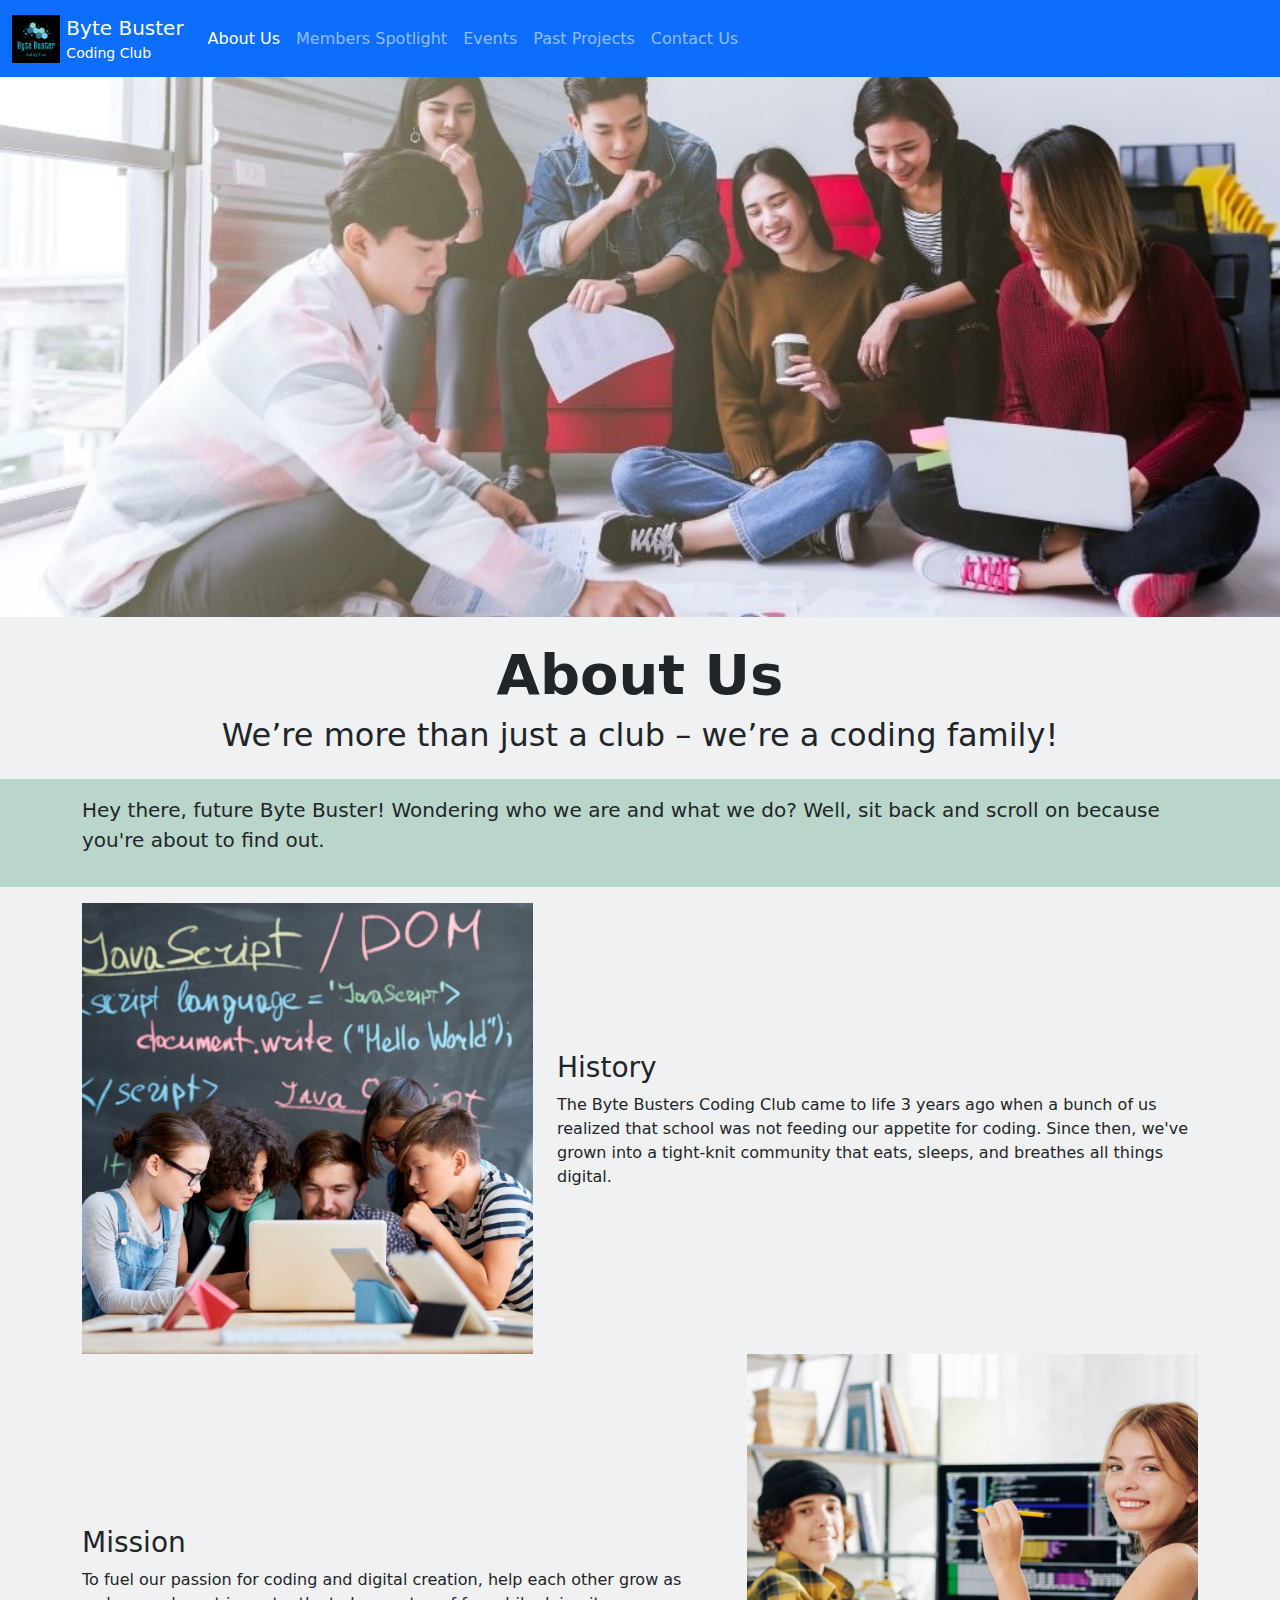
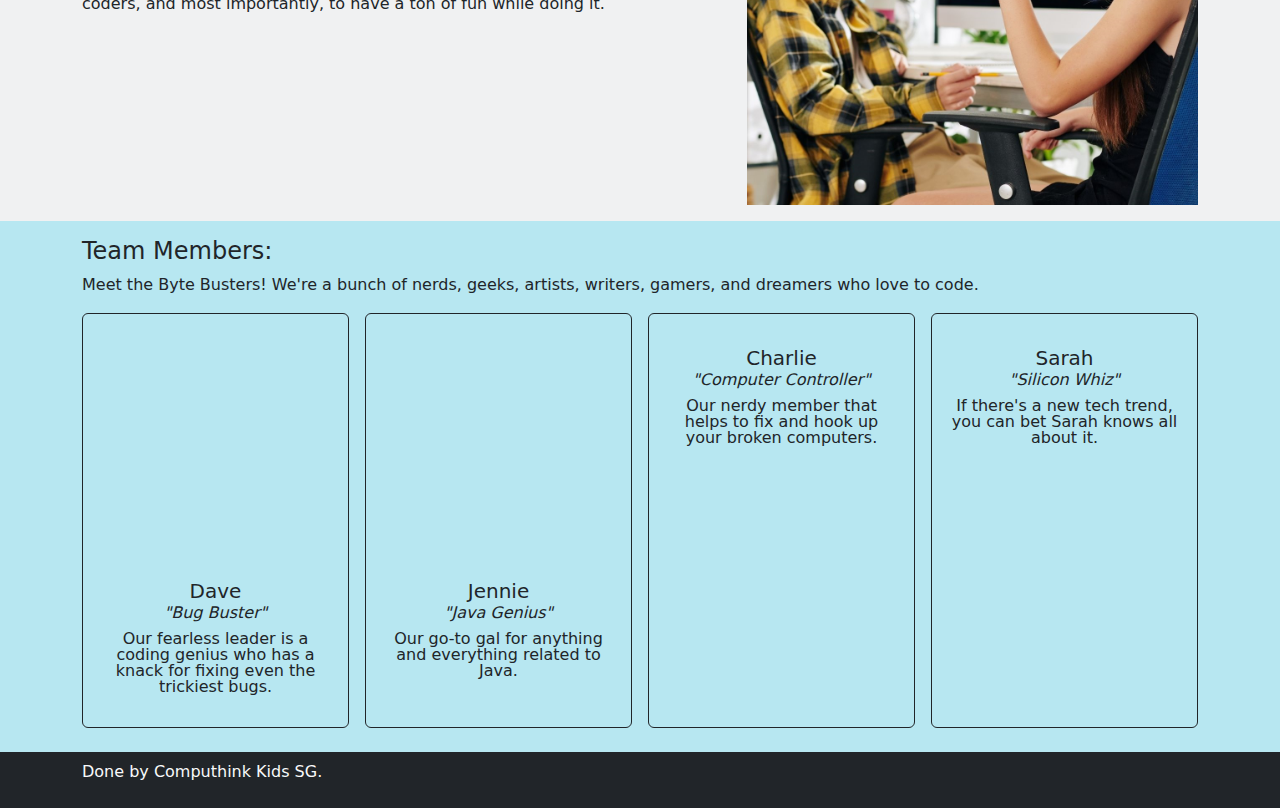
==== aboutus.html @ d85a8581 "Baseline" ====
<!DOCTYPE html>
<html lang="en-SG">
<head>
	<meta charset="utf-8"/>
	<meta name="viewport" content="width=device-width"/>
	<title>Byte Buster Coding Club</title>
	<script src="script/jquery.min.js"></script>
	<!-- Head Task 1: Add in script for script/bootstrap.js here -->
	<script src="script/bootstrap.js"></script>
	<link href="script/bootstrap.css" rel="stylesheet">
	<!-- Head Task 2: Add in link to stylesheet script/aboutus.css -->
	<link href="script/aboutus.css" rel="stylesheet">
	<!-- Head Task 3: Add in icon img/favicon-bbcc.png -->
	<link href="/img/favicon-bbcc.png" rel="icon" />	
</head>
<body class="bg-secondary bg-opacity-10" style="min-width:320px">
	<header>
		<nav class="navbar navbar-dark navbar-expand-lg bg-primary">
			<div class="container-fluid">
				<a class="navbar-brand" href="index.html">
					<!-- Add in the correct logo -->
					<img src="img/logo-bbcc.png" alt="logo" class="d-inline-block" style="max-height:3rem">
					<span class="d-none d-sm-inline-block align-middle">Byte Buster<small class="d-block lh-xs fs-7">Coding Club</small></span>
				</a>
				<button class="navbar-toggler" type="button" data-bs-toggle="collapse" data-bs-target="#navlinks"><span class="navbar-toggler-icon"></span></button>
				<div class="collapse navbar-collapse" id="navlinks">
					<ul class="navbar-nav mr-auto mb-2 mb-lg-0">
						<!-- Add in the correct link -->
						<li class="nav-item"><a class="nav-link active" href="aboutus.html">About Us</a></li>
						<li class="nav-item"><a class="nav-link" href="memberspotlight.html">Members Spotlight</a></li>
						<!-- add list item for events.html --> 
									<li class="nav-item"><a class="nav-link" href="events.html">Events</a></li>
						<!-- add list item for projects.html --> 
									<li class="nav-item"><a class="nav-link" href="projects.html">Past Projects</a></li>
						<li class="nav-item"><a class="nav-link" href="contacts.html">Contact Us</a></li>
					</ul>
				</div>
			</div>
		</nav>
	</header>
	<!-- Here the main container where students should code -->
	<article class="min-vh-100">
		<!-- Banner Region -->
		<div id="banner"></div>
		<!-- Page Header -->
		<div class="container pt-4 py-3">
			<!-- Fill in the corresponding Page Heading. -->
			<!-- About Us -->
			<!-- We’re more than just a club – we’re a coding family! -->
			<h1 class="text-center fw-bold display-4">About Us</h1>
			  <!-- (Page Header Task 2) Add a <h2> text to add a subtext or a tagline
				  e.g. "Where we code, create and conquer the digital world" -->
			  <h2 class="text-center">We’re more than just a club – we’re a coding family!</h2>	
		</div>
		<!-- Leading Text -->
		<!-- Change the background of the leading text -->
		<div class="py-3 bg-success bg-opacity-25">
			<div class="container">
				<!-- Fill in the description lead text -->
				<p class="lead">
					Hey there, future Byte Buster! Wondering who we are and what we do? Well, sit back and scroll on because you're about to find out.
				</p>
				<!--  -->
			</div>
		</div>
		<!-- Key section -->
		<div class="container py-3">
			<div class="row align-items-center">
				<div class="col col-12 col-md-5 order-1 order-md-0">
					<!-- Photo Task 1: Add a photo here : img/clubphoto.png -->
					<img class="d-block mx-auto w-50 w-md-100" src="img/clubphoto.png" alt="club photo">
				</div>
				<div class="col col-12 col-md-7">
					<!-- Text Task 1: Add in the History -->
					<H3>History</H3>
					<!-- Sample Text:  -->		
					<p>
						The Byte Busters Coding Club came to life 3 years ago when a bunch of us realized that school was not feeding our appetite for coding. Since then, we've grown into a tight-knit community that eats, sleeps, and breathes all things digital.
					</p>
				</div>
			</div>
			<div class="row align-items-center">
				<div class="col col-12 col-md-7">
					<!-- Text Task 2: Add in the Mission -->
					<h3>Mission</h3>
					<!-- Sample Text: To fuel our passion for coding and digital creation, help each other grow as coders, and most importantly, to have a ton of fun while doing it. -->
					<p>
						To fuel our passion for coding and digital creation, help each other grow as coders, and most importantly, to have a ton of fun while doing it.
					</p>
				</div>
				<div class="col col-12 col-md-5 order-1 order-md-0">
					<!-- Photo Task 2: Add a photo here : img/memberspotlight.png -->
					<!-- Follow the codes in Photo Task 1 -->
					<img class="d-block mx-auto w-50 w-md-100" src="img/memberspotlight.png" alt="members">
				</div>
			</div>
		</div>
		<!-- Member Spotlight -->
		<div class="py-3 pb-4 bg-info bg-opacity-25">
			<div class="container">
				<h3 class="h4">Team Members:</h3>
				<p>Meet the Byte Busters! We're a bunch of nerds, geeks, artists, writers, gamers, and dreamers who love to code.</p>
				<div class="row g-3 justify-content-center align-items-stretch">
					<div class="col col-6 col-md-4 col-xl-3">
						<div class="card border-dark p-3 text-center bg-transparent h-100">
							<div>
								<!-- Add Image of Dave (Sample image: clubmember.png) -->
								<img class="w-100 rounded-circle mx-auto" src="img/clubmember.png" loading="lazy" decoding="async"/>
							</div>
							<p class="h5 pt-3">Dave</p>
							<p class="h6 mt-n2 fw-normal fst-italic">"Bug Buster"</p>
							<p class="lh-1">Our fearless leader is a coding genius who has a knack for fixing even the trickiest bugs.</p>
						</div>
					</div>
					<div class="col col-6 col-md-4 col-xl-3">
						<div class="card border-dark p-3 text-center bg-transparent h-100">
							<div>
								<!-- Add Image of Jennie (Sample image: clubmember4.png) -->
								<img class="w-100 rounded-circle mx-auto" src="img/clubmember4.png" loading="lazy" decoding="async"/>
							</div>
							<p class="h5 pt-3">Jennie</p>
							<p class="h6 mt-n2 fw-normal fst-italic">"Java Genius"</p>
							<p class="lh-1">Our go-to gal for anything and everything related to Java.</p>
						</div>
					</div>
					<div class="col col-6 col-md-4 col-xl-3">
						<div class="card border-dark p-3 text-center bg-transparent h-100">
							<div>
								<!-- Add Image of Charlie (Sample image: clubmember3.png) -->
							</div>
							<p class="h5 pt-3">Charlie</p>
							<p class="h6 mt-n2 fw-normal fst-italic">"Computer Controller"</p>
							<p class="lh-1">Our nerdy member that helps to fix and hook up your broken computers.</p>
						</div>
					</div>
					<div class="col col-6 col-md-4 col-xl-3">
						<div class="card border-dark p-3 text-center bg-transparent h-100">
							<div>
								<!-- Add Image of Sarah (Sample image: clubmember2.png) -->
							</div>
							<p class="h5 pt-3">Sarah</p>
							<p class="h6 mt-n2 fw-normal fst-italic">"Silicon Whiz"</p>
							<p class="lh-1">If there's a new tech trend, you can bet Sarah knows all about it.</p>
						</div>
					</div>
				</div>
			</div>
		</div>
	</article>
	<!-- End of coding region -->
	<footer class="bg-dark text-light"><div class="container py-2 pb-4">Done by Computhink Kids SG.</div></footer>
</body>
</html>
---- script/aboutus.css ----
#banner {
	background-image: url('../img/banner-clubmembers-2.png');
	background-size: cover;
	background-position: center center;
	height: 40vh;
}
@media (min-width: 992px) {
	#banner {
		height:60vh;
	}
}
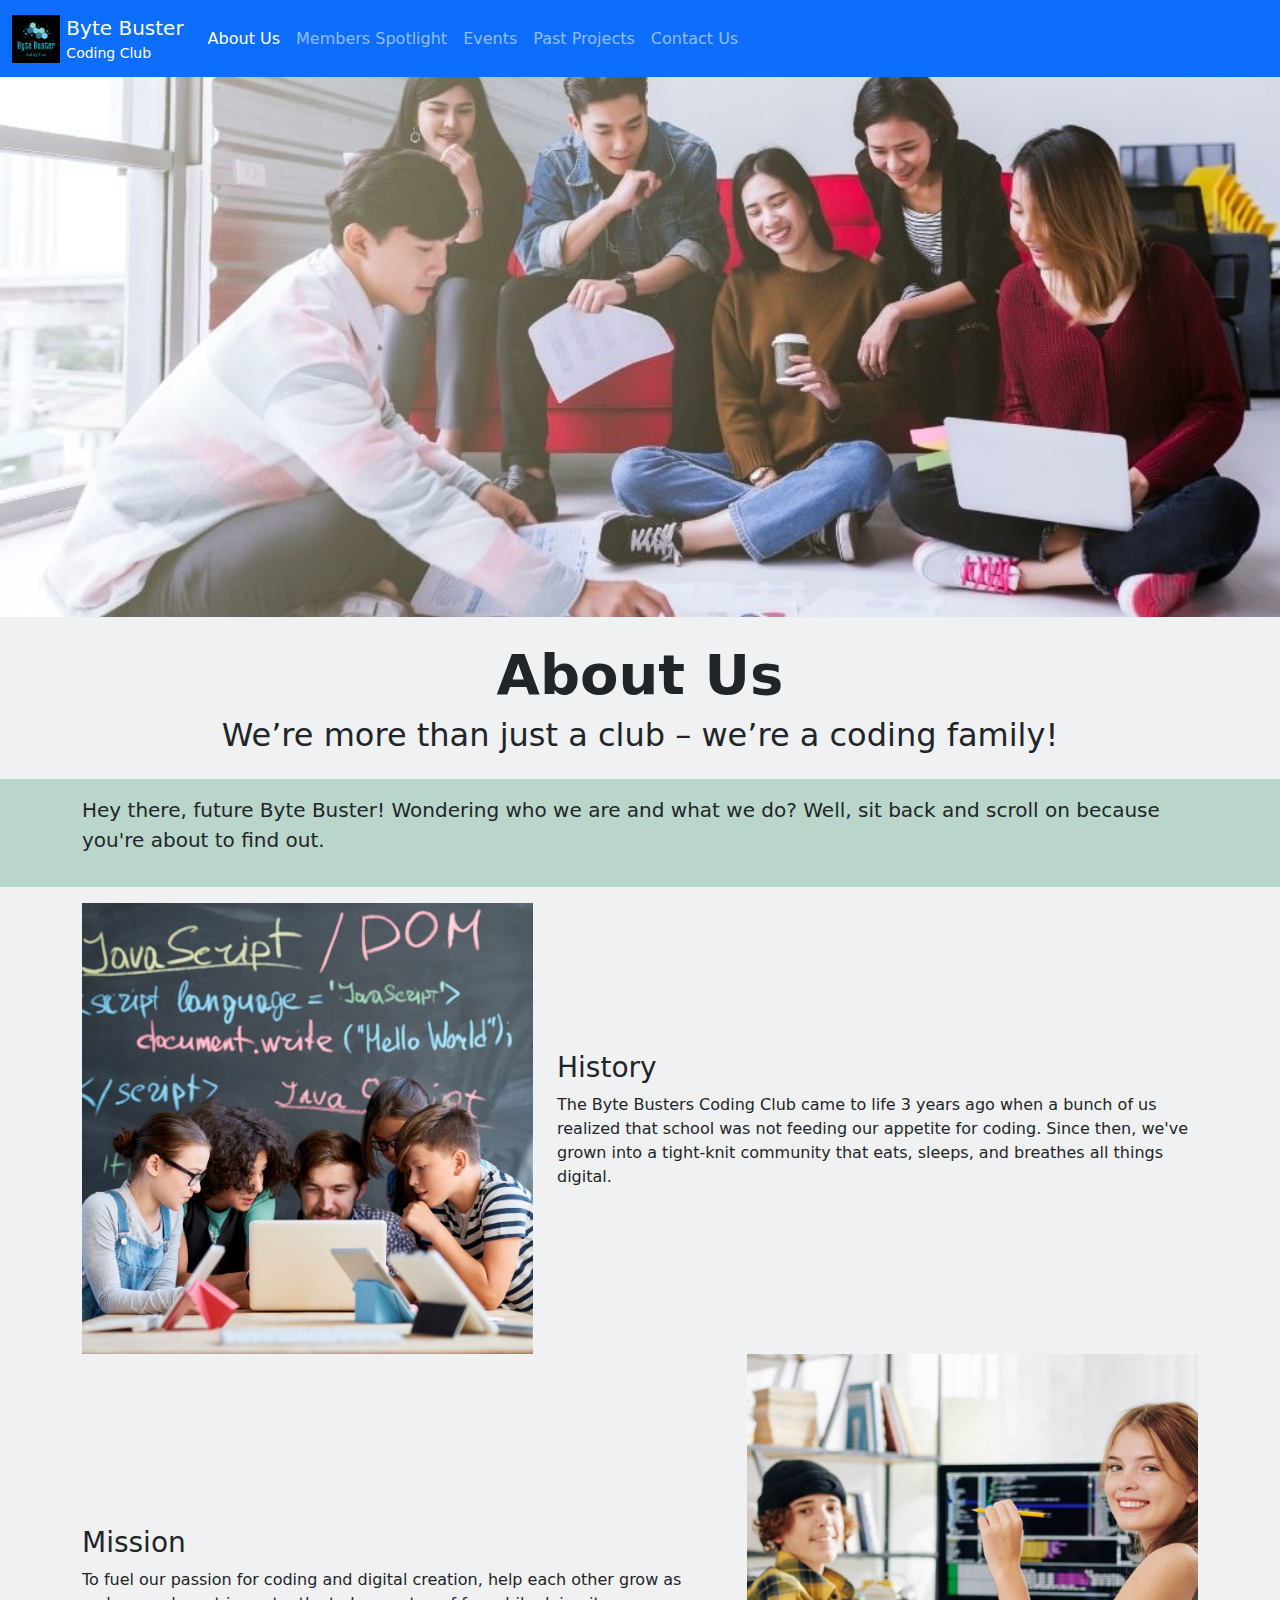
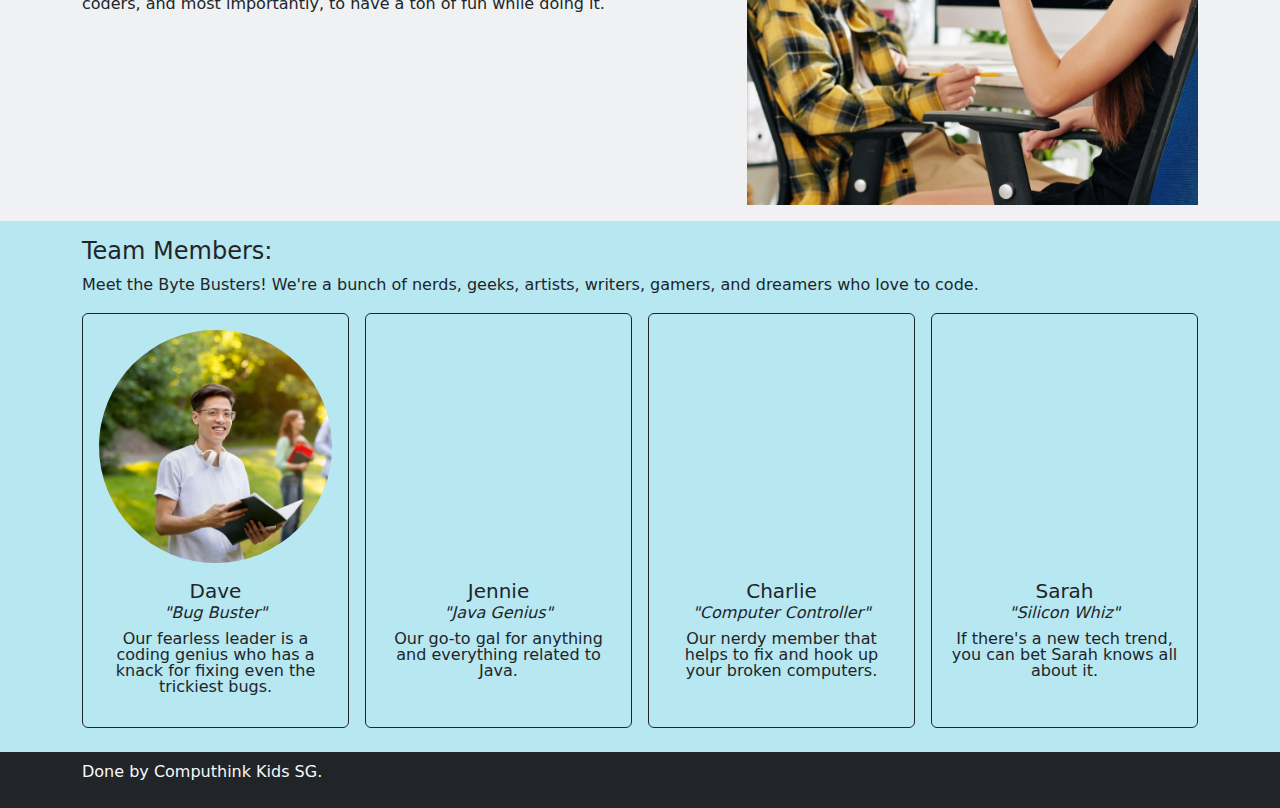
==== commit 6117736a: "End of Lesson 9" ====
--- a/aboutus.html
+++ b/aboutus.html
@@ -127,6 +127,7 @@
 						<div class="card border-dark p-3 text-center bg-transparent h-100">
 							<div>
 								<!-- Add Image of Charlie (Sample image: clubmember3.png) -->
+								<img class="w-100 rounded-circle mx-auto" src="img/clubmember3.png" loading="lazy" decoding="async"/>
 							</div>
 							<p class="h5 pt-3">Charlie</p>
 							<p class="h6 mt-n2 fw-normal fst-italic">"Computer Controller"</p>
@@ -137,6 +138,7 @@
 						<div class="card border-dark p-3 text-center bg-transparent h-100">
 							<div>
 								<!-- Add Image of Sarah (Sample image: clubmember2.png) -->
+								<img class="w-100 rounded-circle mx-auto" src="img/clubmember2.png" loading="lazy" decoding="async"/>
 							</div>
 							<p class="h5 pt-3">Sarah</p>
 							<p class="h6 mt-n2 fw-normal fst-italic">"Silicon Whiz"</p>
